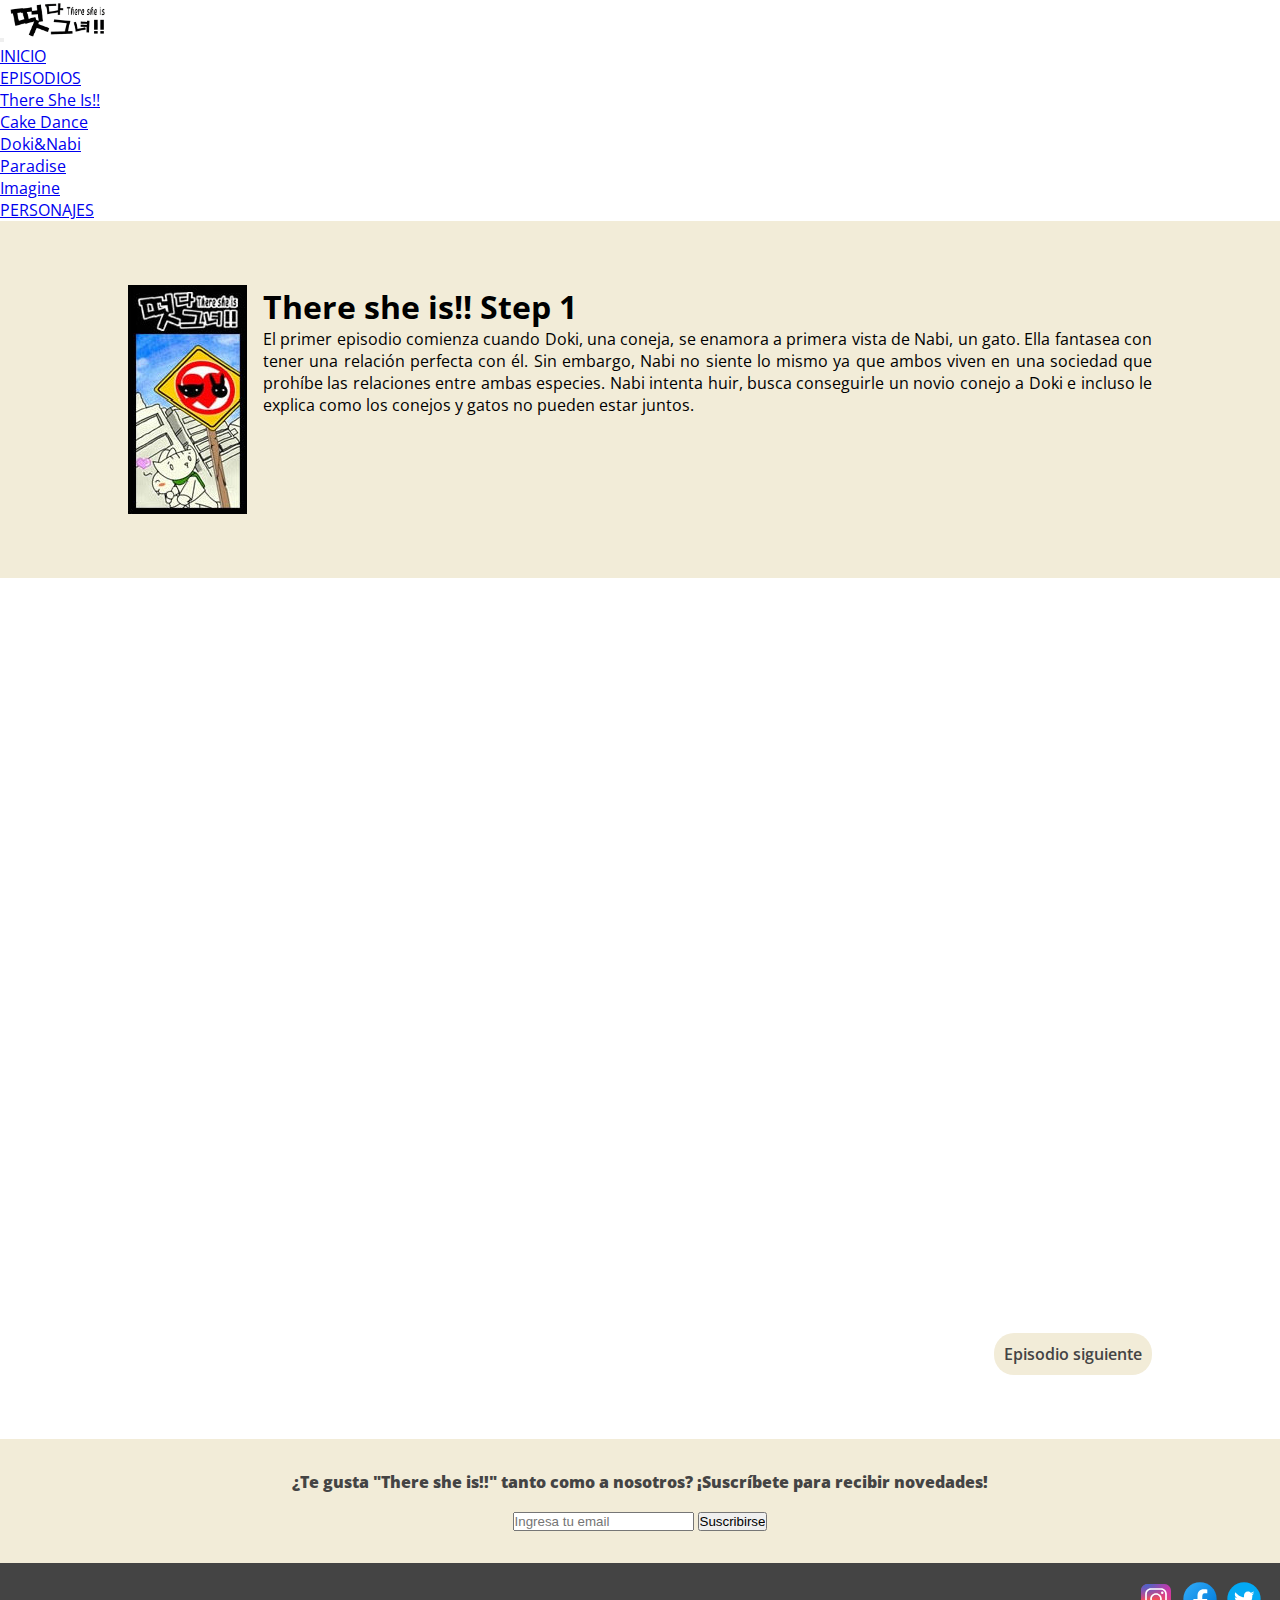
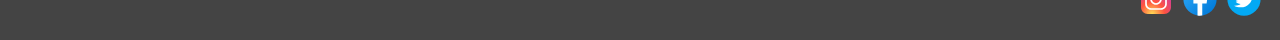
==== sections/episodio1.html @ 5feba810 "navbar con dropdown" ====
<!DOCTYPE html>
<html lang="en">
<head>
    <meta charset="UTF-8">
    <meta http-equiv="X-UA-Compatible" content="IE=edge">
    <meta name="viewport" content="width=device-width, initial-scale=1.0">
    <title>Episodio 1</title>
    <link href="https://cdn.jsdelivr.net/npm/bootstrap@5.1.3/dist/css/bootstrap.min.css" rel="stylesheet" integrity="sha384-1BmE4kWBq78iYhFldvKuhfTAU6auU8tT94WrHftjDbrCEXSU1oBoqyl2QvZ6jIW3" crossorigin="anonymous">
    <link rel="stylesheet" href="../styles/style.css">
    <link rel="shortcut icon" href="../img/favicon.png">
</head>
<body>
    <header>
        <nav class="navbar navbar-expand-lg navbar-light navbar-fondo">
            <div class="container-fluid">
                <button class="navbar-toggler" type="button" data-bs-toggle="collapse" data-bs-target="#navbarNav" aria-controls="navbarNav" aria-expanded="false" aria-label="Toggle navigation">
                <span class="navbar-toggler-icon"></span>
                </button>
                <a class="navbar-brand" href="../index.html"> <img class="logo-nav" src="../img/logo.png" height="40" width="100" alt="">
                </a>
                <div class="collapse navbar-collapse" id="navbarNav">
                    <ul class="navbar-nav">
                        <li class="nav-item">
                            <a class="nav-link active" href="../index.html">INICIO</a>
                        </li>
                        <li class="nav-item dropdown">
                            <a class="nav-link active dropdown-toggle" href="#" id="navbarDropdown" role="button" data-bs-toggle="dropdown" aria-expanded="false">
                              EPISODIOS
                            </a>
                            <ul class="dropdown-menu" aria-labelledby="navbarDropdown">
                              <li><a class="dropdown-item" href="episodio1.html">There She Is!!</a></li>
                              <li><a class="dropdown-item" href="./episodio2.html">Cake Dance</a></li>
                              <li><a class="dropdown-item" href="./episodio3.html">Doki&Nabi</a></li>
                              <li><a class="dropdown-item" href="./episodio4.html">Paradise</a></li>
                              <li><a class="dropdown-item" href="./episodio5.html">Imagine</a></li>
                            </ul>
                        </li>
                        <li class="nav-item">
                            <a class="nav-link active" href="./personajes.html">PERSONAJES</a>
                        </li>
                    </ul>
                </div>
            </div>
        </nav>
    </header>
        
        <section class="contenedor-episodio">
            <div class="margen-ep">
                <div class="portada-episodio">
                    <img class= foto-portada src="../img/portada1.jpg" alt="portada episodio uno">
                </div>
                    <div class="descripcion-ep">
                        <h1 class="titulo-ep">There she is!! Step 1</h1>
                        <p class="desc-ep">El primer episodio comienza cuando Doki, una coneja, se enamora a primera vista de Nabi, un gato. Ella fantasea con tener una relación perfecta con él. Sin embargo, Nabi no siente lo mismo ya que ambos viven en una sociedad que prohíbe las relaciones entre ambas especies. Nabi intenta huir, busca conseguirle un novio conejo a Doki e incluso le explica como los conejos y gatos no pueden estar juntos.</p>
                    </div> 
            </div>      
        </section>

        <section class="box-video">
            <div class="contenedor-video">
                <iframe src="https://www.youtube.com/embed/7JMzAGmV5p0" title="YouTube video player" frameborder="0" allow="accelerometer; autoplay; clipboard-write; encrypted-media; gyroscope; picture-in-picture" allowfullscreen></iframe>
            </div>
            <div class="botones-ep1">
                <a class="enlace-boton" href="../sections/episodio2.html"><div class="boton-der"><p>Episodio siguiente</p></div></a>
            </div>
        </section>
    </div>

    <!-- formulario de contacto -->
	<section class="contacto">
		<article>
            <p class="texto-contacto">¿Te gusta "There she is!!" tanto como a nosotros? ¡Suscríbete para recibir novedades!</p>
			<form action="#">
				<label for="email"></label>
				<input class= centrado type="email" placeholder="Ingresa tu email" name="email">
                <input type="submit" value="Suscribirse">
			</form>
		</article>
	<!-- cierre de form contacto -->
    </section>
    
    <footer>
        <div class="redes">
            <a href="https://www.instagram.com/amalloc.sambakza/" target="_blank"><img class="icon" src="../img/icon_ig.svg" alt="instagram"></a>
            <a href="https://www.facebook.com/Sambakza.net" target="_blank"><img class="icon" src="../img/icon_fb.svg" alt="facebook"></a>
            <a href="https://twitter.com/sambakza" target="_blank"><img class="icon" src="../img/icon_tw.svg" alt="twitter"></a>
        </div>
    </footer>

    <script src="https://cdn.jsdelivr.net/npm/bootstrap@5.1.3/dist/js/bootstrap.bundle.min.js" integrity="sha384-ka7Sk0Gln4gmtz2MlQnikT1wXgYsOg+OMhuP+IlRH9sENBO0LRn5q+8nbTov4+1p" crossorigin="anonymous"></script>




</body>
</html>
---- styles/style.css ----
@import url('https://fonts.googleapis.com/css2?family=Open+Sans:wght@300&display=swap');

/*mobile first*/

*{
    padding: 0;
    margin: 0;
}

body {
    min-height: 100vh;
    font-family: 'Open Sans', sans-serif;
}


.navbar-fondo {
    background-color: #ffffff;
}


.bienvenida {
    background-color: rgb(68, 68, 68);
    text-align: center;
    padding: 2em;
}

.titulo-bien {
    color: #fafafa;
    font-size: 1.3em;
    margin-bottom: 1em;
}

.parrafo-bien {
    color: #F2ECD8;
    font-size: 0.8em;
    font-weight: 600;
}

#episodios {
    display: grid;
    justify-items: center;
}

.caja-poster-episodio {
    margin: 30px 0px;
}

.poster {
    width: 300px;
    height: 450px;
    border: 2px solid black;
    transition: all 1s;
}

.poster:hover {
    transform: scale(1.1);
}


.contacto {
    background-color: #F2ECD8;
    text-align: center;
    color: rgb(68, 68, 68);;
    font-weight: 900;
    padding: 2em;
}

.texto-contacto {
    margin-bottom: 1em;
}

footer{
    background-color: rgb(68, 68, 68);
    margin-bottom: 0;
    display: flex;
    justify-content: flex-end;
    padding: 1em;
    margin-top: 0;
}


.icon {
    width: 40px;
}


.box-foto {
    display: flex;
    justify-content: center;
    padding: 1em 0;
}

.descripcion-per,
.descripcion-per2 {
    display: flex;
    flex-direction: column;
    align-items: center;
    text-align: justify;
    background-color: #F2ECD8;
    padding: 5% 10%;
}

.titulo-per {
    margin-bottom: 0.5em;
}

.contacto {
    background-color: #fafafa;
}

/*cierre de personajes*/



/*episodios*/


.margen-ep {
    display: flex;
    margin: 5% 10%;
}

.contenedor-episodio {
    display: flex;
    background-color: #F2ECD8;
}

.descripcion-ep {
    margin-left: 1em;
    font-size: 0.55em;
}

.desc-ep {
    text-align: justify;
}

.portada-episodio {
    display: flex;
}

.foto-portada {
    height: 100%;
}

.contenedor-video {
    display: flex;
    justify-content: center;
    width: 100%;
    margin-bottom: 5%;
    height: 30em;
}

.box-video {
    display: flex;
    justify-content: center;
    margin: 5% 10%;
    flex-direction: column;
}

iframe {
    width: 100%;
}

.botones {
    display: flex;
    justify-content: space-between;
}

.botones-ep1 {
    display: flex;
    justify-content: flex-end;
}

.botones-ep5 {
    display: flex;
    justify-content: flex-start;
}

.boton-izq,.boton-der {
    color: rgb(68, 68, 68);
    font-weight: 600;
    border-radius: 20px;
    padding: 10px;
    background-color: #F2ECD8;
    transition: all 0.5s;
}

.boton-der:hover {
    transform: scale(0.9);
}

.boton-izq:hover {
    transform: scale(0.9);
}

.enlace-boton {
    text-decoration: none;
}


.contacto {
    background-color: #F2ECD8;
}



@media (min-width:500px){

    .descripcion-ep {
        font-size: 0.75em;
    }

    footer {
        margin-top: 0;
    }
}

@media (min-width:768px){

    #episodios {
        display: grid;
        grid-template-columns: 1fr 1fr;
    }
    .bienvenida {
        padding-right: 5em;
        padding-left: 5em;
    }

    /*personajes*/
    
    .fondo-per, .fondo-per2 {
        display: flex;
        align-items: center;
        padding: 2em 5em;
    }

    .fondo-per {
        background-color: #F2ECD8;
    }

    .box-foto {
        padding: 0;
        border: 2px solid black;
    }

    .descripcion-per2 {
        background-color:#ffffff;
    }

    .contacto {
        background-color: #F2ECD8;
    }

    /*cierre de personajes*/
    
    .descripcion-ep {
        font-size: 1em;
    }


}

@media (min-width: 1024px){
    
    #episodios {
        display: grid;
        grid-template-columns: 1fr 1fr 1fr;
    }

    /*personajes*/

    .fondo-per, .fondo-per2 {
        padding: 2em 6em;
    }

    /*cierre de personajes*/

    .descripcion-ep {
        font-size: 1em;
    }

}

@media (min-width: 1200px){



    /*personajes*/

    .fondo-per, .fondo-per2 {
        padding: 3em 7em;
    }

    .descripcion-per, .descripcion-per2 {
        width: 100%;
    }

    /*cierre de personajes*/

    .contenedor-video {
        height: 40em;
    }

}
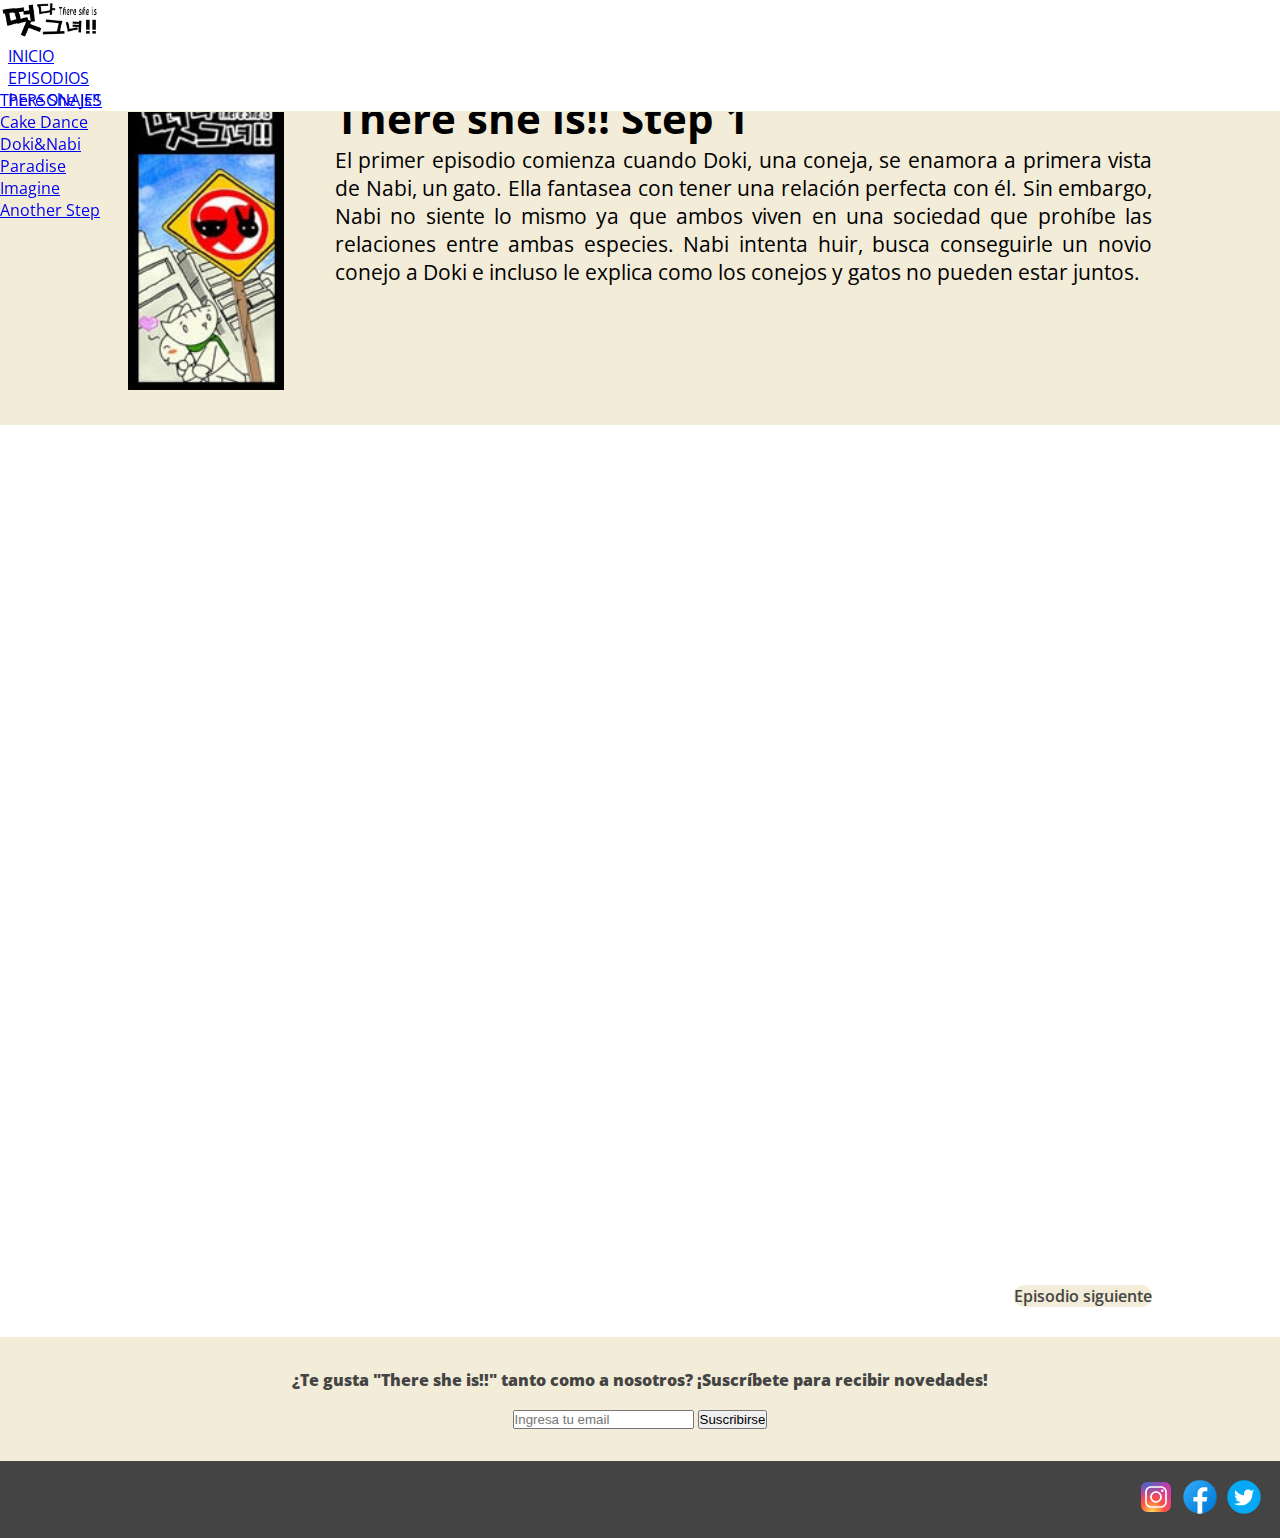
==== commit a404eb4e: "modificaciones 2da pre entrega" ====
--- a/sections/episodio1.html
+++ b/sections/episodio1.html
@@ -33,6 +33,7 @@
                               <li><a class="dropdown-item" href="./episodio3.html">Doki&Nabi</a></li>
                               <li><a class="dropdown-item" href="./episodio4.html">Paradise</a></li>
                               <li><a class="dropdown-item" href="./episodio5.html">Imagine</a></li>
+                              <li><a class="dropdown-item disabled" href="#">Another Step</a></li>
                             </ul>
                         </li>
                         <li class="nav-item">
--- a/styles/style.css
+++ b/styles/style.css
@@ -13,49 +13,63 @@
 }
 
 
+header {
+    position: fixed;
+    width: 100%;
+    top: 0;
+    z-index: 20;
+    border-bottom: 1px solid #F2ECD8;
+}
+
 .navbar-fondo {
     background-color: #ffffff;
 }
 
-
-.bienvenida {
-    background-color: rgb(68, 68, 68);
-    text-align: center;
-    padding: 2em;
-}
-
-.titulo-bien {
-    color: #fafafa;
-    font-size: 1.3em;
-    margin-bottom: 1em;
-}
-
-.parrafo-bien {
-    color: #F2ECD8;
-    font-size: 0.8em;
-    font-weight: 600;
-}
-
-#episodios {
-    display: grid;
-    justify-items: center;
-}
-
-.caja-poster-episodio {
-    margin: 30px 0px;
-}
-
-.poster {
-    width: 300px;
-    height: 450px;
-    border: 2px solid black;
-    transition: all 1s;
-}
-
-.poster:hover {
-    transform: scale(1.1);
-}
-
+/*index*/
+
+    .portada {
+        margin-top: 60px;
+    }
+
+    .bienvenida {
+        background-color: rgb(68, 68, 68);
+        text-align: center;
+        padding: 5%;
+    }
+
+    .titulo-bien {
+        color: #fafafa;
+        font-size: 1.3em;
+        margin-bottom: 1em;
+    }
+
+    .parrafo-bien {
+        color: #F2ECD8;
+        font-size: 0.8em;
+        font-weight: 600;
+    }
+
+    #episodios {
+        display: grid;
+        justify-items: center;
+    }
+
+    .caja-poster-episodio {
+        margin: 30px 0px;
+    }
+
+    .poster {
+        width: 300px;
+        height: 450px;
+        border: 2px solid black;
+        transition: all 1s;
+    }
+
+    .poster:hover {
+        transform: scale(1.1);
+    }
+
+/*cierre de index*/
 
 .contacto {
     background-color: #F2ECD8;
@@ -83,222 +97,320 @@
     width: 40px;
 }
 
-
-.box-foto {
-    display: flex;
-    justify-content: center;
-    padding: 1em 0;
-}
-
-.descripcion-per,
-.descripcion-per2 {
-    display: flex;
-    flex-direction: column;
-    align-items: center;
-    text-align: justify;
-    background-color: #F2ECD8;
-    padding: 5% 10%;
-}
-
-.titulo-per {
-    margin-bottom: 0.5em;
-}
-
-.contacto {
-    background-color: #fafafa;
-}
+/*personajes*/
+
+    .caja-personajes {
+        margin-top: 60px;
+    }
+
+    .box-foto {
+        display: flex;
+        justify-content: center;
+        padding: 1em 0;
+    }
+
+    .descripcion-per,
+    .descripcion-per2 {
+        display: flex;
+        flex-direction: column;
+        align-items: center;
+        text-align: justify;
+        background-color: #F2ECD8;
+        padding: 5% 10%;
+    }
+
+    .titulo-per {
+        margin-bottom: 0.5em;
+    }
 
 /*cierre de personajes*/
 
 
-
 /*episodios*/
 
 
-.margen-ep {
-    display: flex;
-    margin: 5% 10%;
-}
-
-.contenedor-episodio {
-    display: flex;
-    background-color: #F2ECD8;
-}
-
-.descripcion-ep {
-    margin-left: 1em;
-    font-size: 0.55em;
-}
-
-.desc-ep {
-    text-align: justify;
-}
-
-.portada-episodio {
-    display: flex;
-}
-
-.foto-portada {
-    height: 100%;
-}
-
-.contenedor-video {
-    display: flex;
-    justify-content: center;
-    width: 100%;
-    margin-bottom: 5%;
-    height: 30em;
-}
-
-.box-video {
-    display: flex;
-    justify-content: center;
-    margin: 5% 10%;
-    flex-direction: column;
-}
-
-iframe {
-    width: 100%;
-}
-
-.botones {
-    display: flex;
-    justify-content: space-between;
-}
-
-.botones-ep1 {
-    display: flex;
-    justify-content: flex-end;
-}
-
-.botones-ep5 {
-    display: flex;
-    justify-content: flex-start;
-}
-
-.boton-izq,.boton-der {
-    color: rgb(68, 68, 68);
-    font-weight: 600;
-    border-radius: 20px;
-    padding: 10px;
-    background-color: #F2ECD8;
-    transition: all 0.5s;
-}
-
-.boton-der:hover {
-    transform: scale(0.9);
-}
-
-.boton-izq:hover {
-    transform: scale(0.9);
-}
-
-.enlace-boton {
-    text-decoration: none;
-}
-
-
-.contacto {
-    background-color: #F2ECD8;
-}
-
+    .margen-ep {
+    display: grid;
+    margin: 30px 10%;
+    justify-items: center;
+    }
+
+    .contenedor-episodio {
+        display: flex;
+        background-color: #F2ECD8;
+        margin-top: 60px;
+    }
+
+    .descripcion-ep {
+        display: flex;
+        margin-top: 5%;
+        font-size: 15px;
+        flex-direction: column;
+        align-items: center;
+    }
+
+    .desc-ep {
+        text-align: justify;
+    }
+
+
+    .foto-portada {
+        height: 300px;
+    }
+
+    .contenedor-video {
+        display: flex;
+        justify-content: center;
+        width: 100%;
+        margin-bottom: 30px;
+        height: 280px;
+    }
+
+    .box-video {
+        display: flex;
+        justify-content: center;
+        margin: 30px 10%;
+        flex-direction: column;
+    }
+
+    iframe {
+        width: 100%;
+    }
+
+
+    .boton-izq,.boton-der {
+        color: rgb(68, 68, 68);
+        font-weight: 600;
+        border-radius: 20px;
+        background-color: #F2ECD8;
+        transition: all 0.5s;
+    }
+
+    .boton-der:hover {
+        transform: scale(0.9);
+    }
+
+    .boton-izq:hover {
+        transform: scale(0.9);
+    }
+
+    .enlace-boton {
+        text-decoration: none;
+        text-align: center;
+    }
+
+    .contacto-personajes {
+        background-color: #fafafa;
+    }
+
+/*cierre personajes*/
 
 
 @media (min-width:500px){
 
+    /*episodios*/
+
+    .margen-ep {
+        display: flex;
+        }
+    
+        .contenedor-episodio {
+            display: flex;
+            background-color: #F2ECD8;
+            margin-top: 60px;
+        }
+    
+        .descripcion-ep {
+            display: flex;
+            margin-top: 0;
+            margin-left: 5%;
+            font-size: 13px;
+            align-items: flex-start;
+        }
+
+        .contenedor-video {
+            height: 300px;
+        }
+
+        .botones {
+            display: flex;
+            justify-content: space-between;
+        }
+
+        .botones-ep1 {
+            display: flex;
+            justify-content: flex-end;
+        }
+
+        .botones-ep5 {
+            display: flex;
+            justify-content: flex-start;
+        }
+
+    
+    /*cierre episodios*/
+    }
+
+@media (min-width: 720px) {
+
+    /*cambio de tamaño de la navbar*/
+
+        .navbar-expand-lg .navbar-collapse {
+            display: flex!important;
+            flex-basis: auto;
+        }
+
+        .navbar-expand-lg .navbar-toggler {
+            display: none;
+        }
+
+        .navbar-expand-lg .navbar-nav {
+            flex-direction: row;
+        }
+
+        .navbar-expand-lg .navbar-nav .nav-link {
+            padding-right: 0.5rem;
+            padding-left: 0.5rem;
+
+        }
+
+        .navbar-expand-lg .navbar-nav .dropdown-menu {
+            position: absolute;
+        }
+
+    /*cierre cambio de tamaño de la navbar*/
+
+    /*episodios*/
+
     .descripcion-ep {
-        font-size: 0.75em;
-    }
-
-    footer {
-        margin-top: 0;
-    }
-}
+        font-size: 90%;
+    }
+
+    .contenedor-video {
+        height: 450px;
+    }
+
+    /*cierre episodios*/
+}
+
+
 
 @media (min-width:768px){
 
+    /*index*/
+
+        .bienvenida {
+            padding: 5% 15%;
+        }
+
+        #episodios {
+            display: grid;
+            grid-template-columns: 1fr 1fr;
+        }
+    
+
+    /*cierre index*/
+
+    /*personajes*/
+    
+        .fondo-per, .fondo-per2 {
+            display: flex;
+            align-items: center;
+            padding: 2em 5em;
+        }
+
+        .fondo-per {
+            background-color: #F2ECD8;
+        }
+
+        .box-foto {
+            padding: 0;
+            border: 2px solid black;
+        }
+
+        .descripcion-per2 {
+            background-color:#ffffff;
+        }
+
+        .contacto {
+            background-color: #F2ECD8;
+        }
+
+
+    /*cierre personajes*/
+
+    /*episodios*/
+    
+        .descripcion-ep {
+            font-size: 100%;
+        }
+
+    /*cierre episodios*/
+}
+
+@media (min-width: 1024px){
+
+    /*index*/
+
+        .bienvenida {
+            padding: 5% 25%;
+        }
+
+        #episodios {
+            display: grid;
+            grid-template-columns: 1fr 1fr 1fr;
+        }
+
+    /*cierre index*/
+
+    /*personajes*/
+
+        .fondo-per, .fondo-per2 {
+            padding: 2em 6em;
+        }
+
+    /*cierre de personajes*/
+    
+    /*episodios*/
+
+        .descripcion-ep {
+            font-size: 130%;
+        }
+
+    /*cierre episodios*/
+}
+
+@media (min-width: 1200px){
+
+    /*index*/
     #episodios {
-        display: grid;
-        grid-template-columns: 1fr 1fr;
-    }
-    .bienvenida {
-        padding-right: 5em;
-        padding-left: 5em;
-    }
+        padding: 0 5%;
+    }
+
+    .poster {
+        width: 350px;
+        height: 500px;
+    }
+    /*cierre index*/
 
     /*personajes*/
-    
-    .fondo-per, .fondo-per2 {
-        display: flex;
-        align-items: center;
-        padding: 2em 5em;
-    }
-
-    .fondo-per {
-        background-color: #F2ECD8;
-    }
-
-    .box-foto {
-        padding: 0;
-        border: 2px solid black;
-    }
-
-    .descripcion-per2 {
-        background-color:#ffffff;
-    }
-
-    .contacto {
-        background-color: #F2ECD8;
-    }
-
-    /*cierre de personajes*/
-    
-    .descripcion-ep {
-        font-size: 1em;
-    }
-
-
-}
-
-@media (min-width: 1024px){
-    
-    #episodios {
-        display: grid;
-        grid-template-columns: 1fr 1fr 1fr;
-    }
-
-    /*personajes*/
-
-    .fondo-per, .fondo-per2 {
-        padding: 2em 6em;
-    }
-
-    /*cierre de personajes*/
-
-    .descripcion-ep {
-        font-size: 1em;
-    }
-
-}
-
-@media (min-width: 1200px){
-
-
-
-    /*personajes*/
-
-    .fondo-per, .fondo-per2 {
-        padding: 3em 7em;
-    }
-
-    .descripcion-per, .descripcion-per2 {
-        width: 100%;
-    }
-
-    /*cierre de personajes*/
-
-    .contenedor-video {
-        height: 40em;
-    }
-
-}
+
+        .fondo-per, .fondo-per2 {
+            padding: 3em 7em;
+        }
+
+        .descripcion-per, .descripcion-per2 {
+            width: 100%;
+        }
+
+    /*cierre personajes*/
+
+    /*episodios*/
+
+        .contenedor-video {
+            height: 800px;
+        }
+
+    /*cierre episodios*/
+
+}
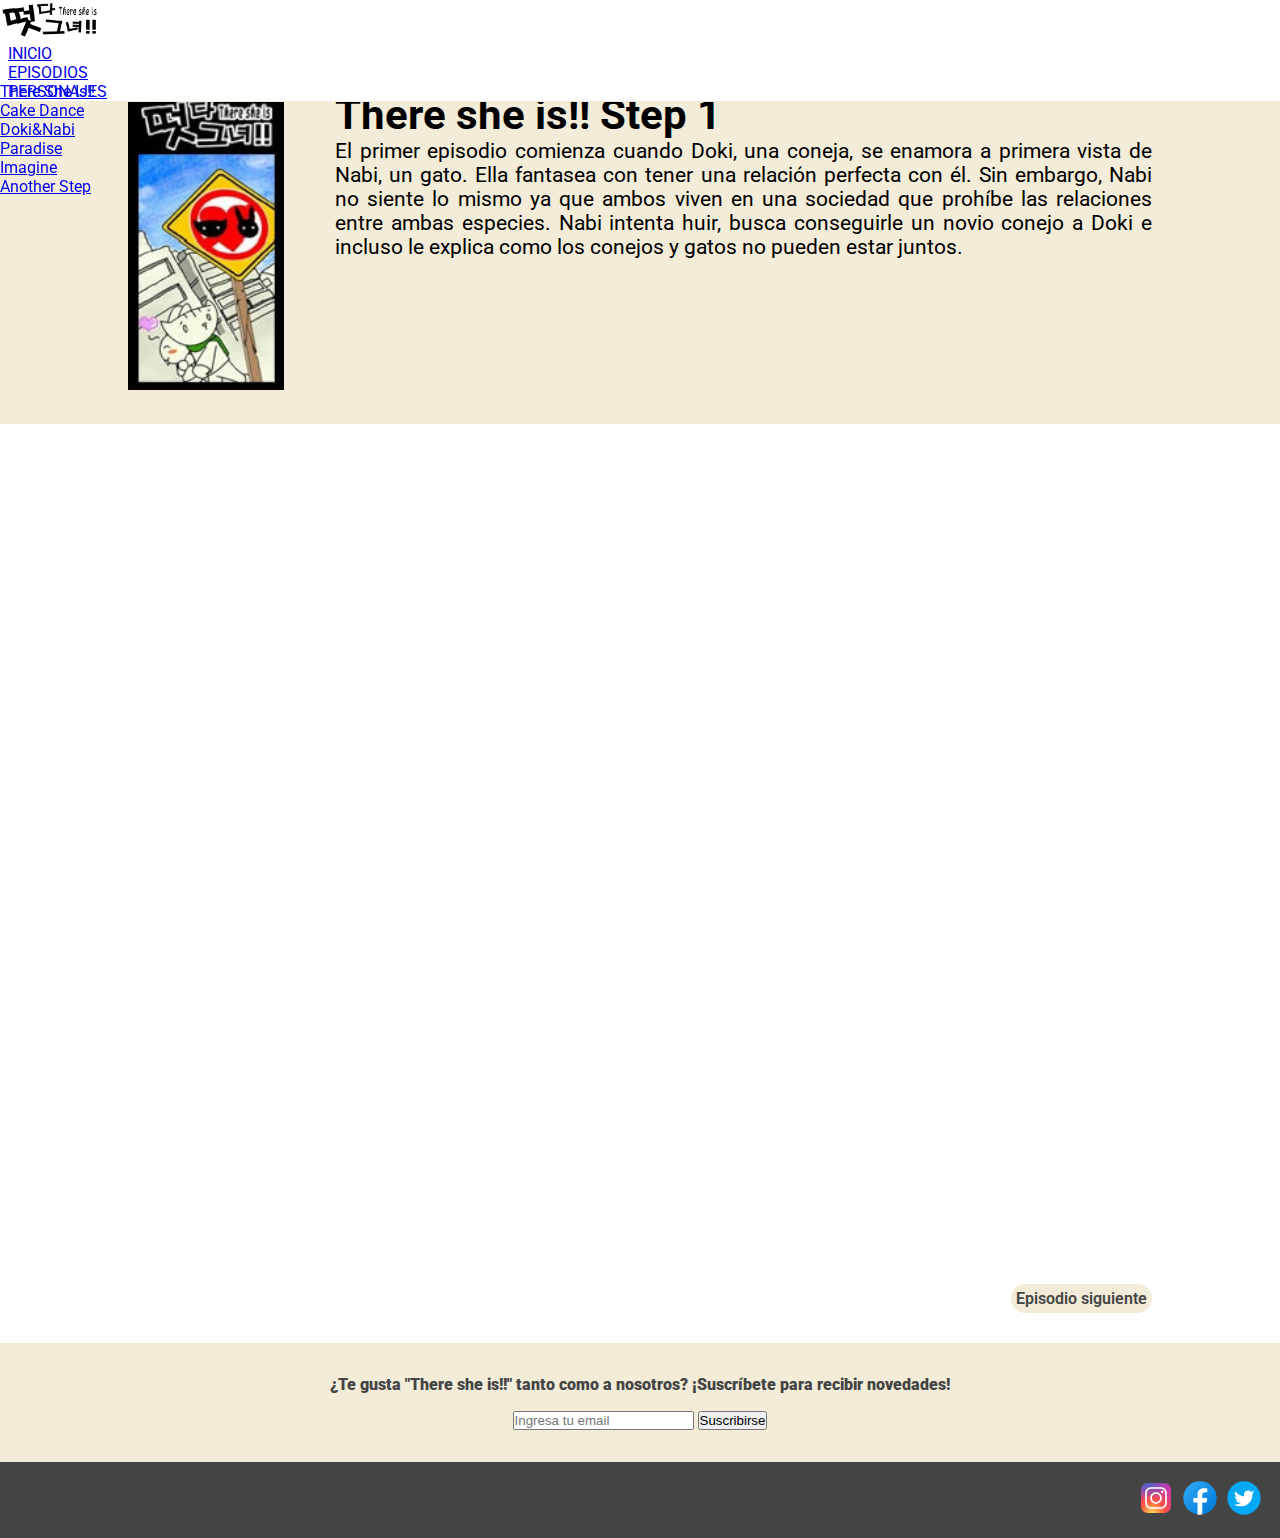
==== commit d16acf0b: "tercera pre entrega fix" ====
--- a/sections/episodio1.html
+++ b/sections/episodio1.html
@@ -4,10 +4,19 @@
     <meta charset="UTF-8">
     <meta http-equiv="X-UA-Compatible" content="IE=edge">
     <meta name="viewport" content="width=device-width, initial-scale=1.0">
-    <title>Episodio 1</title>
+    <title>Episodio 1 - There She Is!!</title>
+    <meta name="description" content="Ver el episodio 1 de There She Is!!">
+    <meta name="author" content="Axel Reartes">
+    <meta name="copyright" content="Axel Reartes">
     <link href="https://cdn.jsdelivr.net/npm/bootstrap@5.1.3/dist/css/bootstrap.min.css" rel="stylesheet" integrity="sha384-1BmE4kWBq78iYhFldvKuhfTAU6auU8tT94WrHftjDbrCEXSU1oBoqyl2QvZ6jIW3" crossorigin="anonymous">
-    <link rel="stylesheet" href="../styles/style.css">
+    <link rel="stylesheet" href="../styles/estilos.css">
     <link rel="shortcut icon" href="../img/favicon.png">
+    <!-- open graph-->
+    <meta property="0g:title" content="There She Is!!">
+    <meta property="0g:description" content="Ver el episodio 1 de There She Is!!">
+    <meta property="0g:img" content="https://theresheis.netlify.app/img/portada1.jpg">
+    <meta property="0g:url" content="https://theresheis.netlify.app/sections/episodio1.html">
+    <meta property="0g:locale" content="es_Es">
 </head>
 <body>
     <header>
@@ -16,7 +25,7 @@
                 <button class="navbar-toggler" type="button" data-bs-toggle="collapse" data-bs-target="#navbarNav" aria-controls="navbarNav" aria-expanded="false" aria-label="Toggle navigation">
                 <span class="navbar-toggler-icon"></span>
                 </button>
-                <a class="navbar-brand" href="../index.html"> <img class="logo-nav" src="../img/logo.png" height="40" width="100" alt="">
+                <a class="navbar-brand" href="../index.html"> <img class="logo-nav" src="../img/logo.png" alt="Logo de There She Is!!">
                 </a>
                 <div class="collapse navbar-collapse" id="navbarNav">
                     <ul class="navbar-nav">
--- a/styles/estilos.css
+++ b/styles/estilos.css
@@ -0,0 +1,346 @@
+@import url("https://fonts.googleapis.com/css2?family=Open+Sans:wght@300&family=Roboto:wght@100;300;700;900&display=swap");
+.footer-ext, body footer {
+  background-color: rgb(68, 68, 68);
+  margin-bottom: 0;
+  display: flex;
+  justify-content: flex-end;
+  padding: 1em;
+  margin-top: 0;
+}
+
+* {
+  padding: 0;
+  margin: 0;
+}
+
+p {
+  margin: 0;
+}
+
+h1, h2, h3 {
+  margin: 0;
+}
+
+body {
+  min-height: 100vh;
+  font-family: "Roboto", sans-serif;
+}
+body header {
+  position: fixed;
+  width: 100%;
+  top: 0;
+  z-index: 20;
+  border-bottom: 1px solid #F2ECD8;
+}
+body header .navbar-fondo {
+  background-color: #ffffff;
+}
+body header .navbar-fondo .logo-nav {
+  width: 100px;
+  height: 40px;
+}
+@media (min-width: 720px) {
+  body header .navbar-expand-lg .navbar-collapse {
+    display: flex !important;
+    flex-basis: auto;
+  }
+  body header .navbar-expand-lg .navbar-toggler {
+    display: none;
+  }
+  body header .navbar-expand-lg .navbar-nav {
+    flex-direction: row;
+  }
+  body header .navbar-expand-lg .navbar-nav .nav-link {
+    padding-right: 0.5rem;
+    padding-left: 0.5rem;
+  }
+  body header .navbar-expand-lg .navbar-nav .dropdown-menu {
+    position: absolute;
+  }
+}
+body .contacto {
+  background-color: #F2ECD8;
+  text-align: center;
+  color: rgb(68, 68, 68);
+  font-weight: 900;
+  padding: 2em;
+}
+body .contacto .texto-contacto {
+  margin-bottom: 1em;
+}
+body footer .icon {
+  width: 40px;
+}
+
+.portada {
+  margin-top: 60px;
+}
+
+.bienvenida {
+  background-color: rgb(68, 68, 68);
+  text-align: center;
+  padding: 5%;
+}
+@media (min-width: 768px) {
+  .bienvenida {
+    padding: 5% 15%;
+  }
+}
+@media (min-width: 1024px) {
+  .bienvenida {
+    padding: 5% 25%;
+  }
+}
+.bienvenida .titulo-bien {
+  color: #fafafa;
+  font-size: 1.3em;
+  margin-bottom: 1em;
+}
+.bienvenida .parrafo-bien {
+  color: #F2ECD8;
+  font-size: 0.8em;
+  font-weight: 600;
+}
+
+#episodios {
+  display: grid;
+  justify-items: center;
+}
+@media (min-width: 768px) {
+  #episodios {
+    display: grid;
+    grid-template-columns: 1fr 1fr;
+  }
+}
+@media (min-width: 1024px) {
+  #episodios {
+    display: grid;
+    grid-template-columns: 1fr 1fr 1fr;
+  }
+}
+@media (min-width: 1200px) {
+  #episodios {
+    padding: 0 5%;
+  }
+}
+#episodios .caja-poster-episodio {
+  margin: 30px 0px;
+}
+#episodios .caja-poster-episodio .poster {
+  width: 300px;
+  height: 450px;
+  border: 2px solid black;
+  transition: all 1s;
+}
+#episodios .caja-poster-episodio .poster:hover {
+  transform: scale(1.1);
+}
+@media (min-width: 1200px) {
+  #episodios .caja-poster-episodio .poster {
+    width: 350px;
+    height: 500px;
+  }
+}
+
+.caja-personajes {
+  margin-top: 60px;
+}
+.caja-personajes .box-foto {
+  display: flex;
+  justify-content: center;
+  padding: 1em 0;
+}
+@media (min-width: 768px) {
+  .caja-personajes .box-foto {
+    padding: 0;
+    border: 2px solid black;
+  }
+}
+.caja-personajes .descripcion-per,
+.caja-personajes .descripcion-per2 {
+  display: flex;
+  flex-direction: column;
+  align-items: center;
+  text-align: justify;
+  background-color: #F2ECD8;
+  padding: 5% 10%;
+}
+@media (min-width: 1200px) {
+  .caja-personajes .descripcion-per,
+.caja-personajes .descripcion-per2 {
+    width: 100%;
+  }
+}
+.caja-personajes .descripcion-per .titulo-per,
+.caja-personajes .descripcion-per2 .titulo-per {
+  font-size: 40px;
+}
+@media (min-width: 768px) {
+  .caja-personajes .fondo-per, .caja-personajes .fondo-per2 {
+    display: flex;
+    align-items: center;
+    padding: 2em 5em;
+  }
+}
+@media (min-width: 1024px) {
+  .caja-personajes .fondo-per, .caja-personajes .fondo-per2 {
+    padding: 2em 6em;
+  }
+}
+@media (min-width: 1200px) {
+  .caja-personajes .fondo-per, .caja-personajes .fondo-per2 {
+    padding: 3em 7em;
+  }
+}
+@media (min-width: 768px) {
+  .caja-personajes .fondo-per {
+    background-color: #F2ECD8;
+  }
+}
+@media (min-width: 768px) {
+  .caja-personajes .descripcion-per2 {
+    background-color: #ffffff;
+  }
+}
+
+@media (max-width: 768px) {
+  .contacto-personajes {
+    background-color: #fafafa !important;
+  }
+}
+
+.contenedor-episodio {
+  display: flex;
+  background-color: #F2ECD8;
+  margin-top: 60px;
+}
+@media (min-width: 500px) {
+  .contenedor-episodio {
+    display: flex;
+    background-color: #F2ECD8;
+    margin-top: 60px;
+  }
+}
+.contenedor-episodio .margen-ep {
+  display: grid;
+  margin: 30px 10%;
+  justify-items: center;
+}
+@media (min-width: 500px) {
+  .contenedor-episodio .margen-ep {
+    display: flex;
+  }
+}
+.contenedor-episodio .margen-ep .foto-portada {
+  height: 300px;
+}
+.contenedor-episodio .margen-ep .descripcion-ep {
+  display: flex;
+  margin-top: 5%;
+  font-size: 15px;
+  flex-direction: column;
+  align-items: center;
+}
+@media (min-width: 500px) {
+  .contenedor-episodio .margen-ep .descripcion-ep {
+    display: flex;
+    margin-top: 0;
+    margin-left: 5%;
+    font-size: 13px;
+    align-items: flex-start;
+  }
+}
+@media (min-width: 720px) {
+  .contenedor-episodio .margen-ep .descripcion-ep {
+    font-size: 90%;
+  }
+}
+@media (min-width: 768px) {
+  .contenedor-episodio .margen-ep .descripcion-ep {
+    font-size: 100%;
+  }
+}
+@media (min-width: 1024px) {
+  .contenedor-episodio .margen-ep .descripcion-ep {
+    font-size: 130%;
+  }
+}
+.contenedor-episodio .margen-ep .descripcion-ep .desc-ep {
+  text-align: justify;
+}
+
+.box-video {
+  display: flex;
+  justify-content: center;
+  margin: 30px 10%;
+  flex-direction: column;
+}
+.box-video .contenedor-video {
+  display: flex;
+  justify-content: center;
+  width: 100%;
+  margin-bottom: 30px;
+  height: 280px;
+}
+@media (min-width: 500px) {
+  .box-video .contenedor-video {
+    height: 300px;
+  }
+}
+@media (min-width: 720px) {
+  .box-video .contenedor-video {
+    height: 450px;
+  }
+}
+@media (min-width: 1200px) {
+  .box-video .contenedor-video {
+    height: 800px;
+  }
+}
+.box-video .contenedor-video iframe {
+  width: 100%;
+}
+.box-video .botones .enlace-boton .boton-izq {
+  margin-bottom: 10px;
+}
+.box-video .botones .boton-izq, .box-video .botones .boton-der {
+  padding: 5px;
+}
+@media (min-width: 500px) {
+  .box-video .botones {
+    display: flex;
+    justify-content: space-between;
+  }
+}
+@media (min-width: 500px) {
+  .box-video .botones-ep1 {
+    display: flex;
+    justify-content: flex-end;
+  }
+}
+.box-video .botones-ep1 .enlace-boton .boton-der {
+  padding: 5px;
+}
+@media (min-width: 500px) {
+  .box-video .botones-ep5 {
+    display: flex;
+    justify-content: flex-start;
+  }
+}
+.box-video .botones-ep5 .enlace-boton .boton-izq {
+  padding: 5px;
+}
+.box-video .enlace-boton {
+  text-decoration: none;
+  text-align: center;
+}
+.box-video .enlace-boton .boton-izq, .box-video .enlace-boton .boton-der {
+  color: rgb(68, 68, 68);
+  font-weight: 600;
+  border-radius: 20px;
+  background-color: #F2ECD8;
+  transition: all 0.5s;
+}
+.box-video .enlace-boton .boton-izq:hover, .box-video .enlace-boton .boton-der:hover {
+  transform: scale(0.9);
+}/*# sourceMappingURL=estilos.css.map */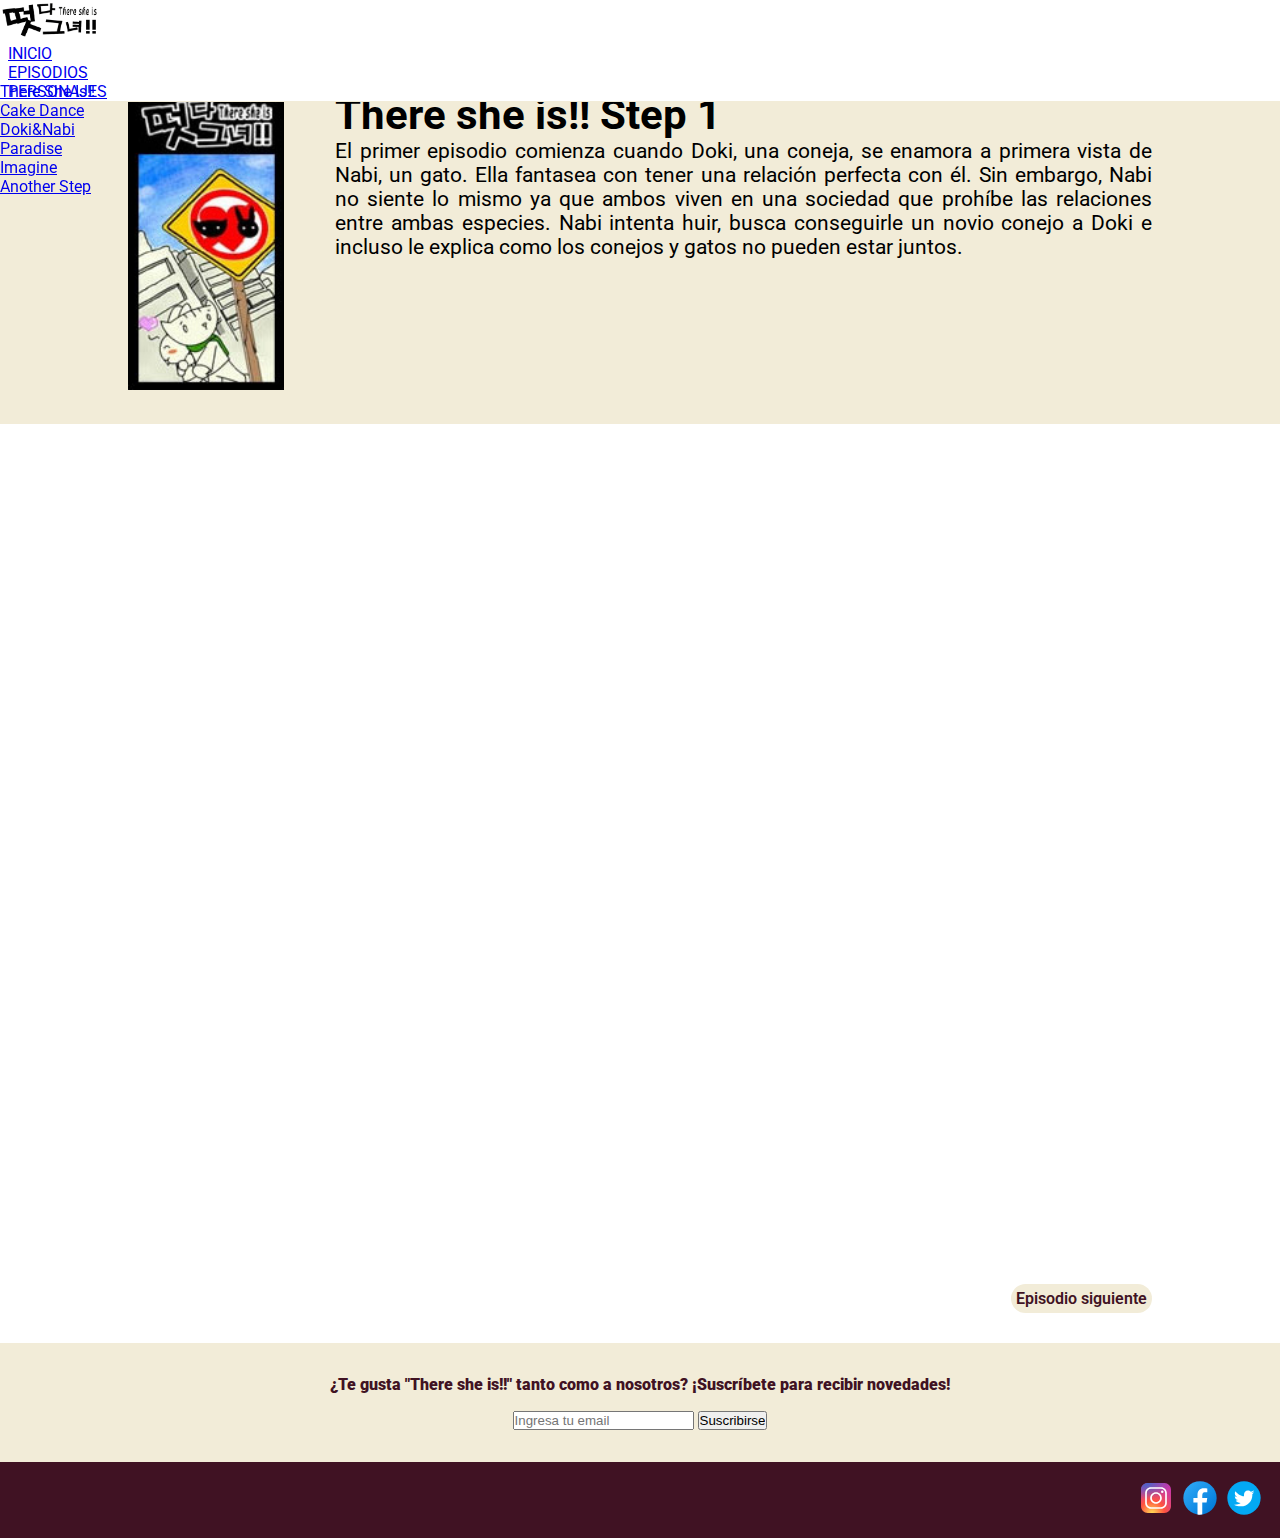
==== commit f5d71006: "cambio de posters y hover en el index" ====
--- a/sections/episodio1.html
+++ b/sections/episodio1.html
@@ -68,7 +68,7 @@
 
         <section class="box-video">
             <div class="contenedor-video">
-                <iframe src="https://www.youtube.com/embed/7JMzAGmV5p0" title="YouTube video player" frameborder="0" allow="accelerometer; autoplay; clipboard-write; encrypted-media; gyroscope; picture-in-picture" allowfullscreen></iframe>
+                <iframe src="https://www.youtube.com/embed/J7SbkSFaD44" title="YouTube video player" frameborder="0" allow="accelerometer; autoplay; clipboard-write; encrypted-media; gyroscope; picture-in-picture" allowfullscreen></iframe>
             </div>
             <div class="botones-ep1">
                 <a class="enlace-boton" href="../sections/episodio2.html"><div class="boton-der"><p>Episodio siguiente</p></div></a>
--- a/styles/estilos.css
+++ b/styles/estilos.css
@@ -1,6 +1,6 @@
 @import url("https://fonts.googleapis.com/css2?family=Open+Sans:wght@300&family=Roboto:wght@100;300;700;900&display=swap");
 .footer-ext, body footer {
-  background-color: rgb(68, 68, 68);
+  background-color: #401223;
   margin-bottom: 0;
   display: flex;
   justify-content: flex-end;
@@ -61,7 +61,7 @@
 body .contacto {
   background-color: #F2ECD8;
   text-align: center;
-  color: rgb(68, 68, 68);
+  color: #401223;
   font-weight: 900;
   padding: 2em;
 }
@@ -77,7 +77,7 @@
 }
 
 .bienvenida {
-  background-color: rgb(68, 68, 68);
+  background-color: #401223;
   text-align: center;
   padding: 5%;
 }
@@ -105,6 +105,7 @@
 #episodios {
   display: grid;
   justify-items: center;
+  background-color: #fafafa;
 }
 @media (min-width: 768px) {
   #episodios {
@@ -123,20 +124,122 @@
     padding: 0 5%;
   }
 }
-#episodios .caja-poster-episodio {
-  margin: 30px 0px;
-}
-#episodios .caja-poster-episodio .poster {
-  width: 300px;
-  height: 450px;
-  border: 2px solid black;
-  transition: all 1s;
-}
-#episodios .caja-poster-episodio .poster:hover {
-  transform: scale(1.1);
-}
-@media (min-width: 1200px) {
-  #episodios .caja-poster-episodio .poster {
+#episodios .poster1 {
+  background-image: url(../img/a1.png);
+  background-position: center;
+  background-size: cover;
+  margin: 30px 0px;
+  width: 300px;
+  height: 450px;
+  border: 2px solid #401223;
+  transition: all 0.4s ease;
+}
+#episodios .poster1:hover {
+  background-image: url(../img/a2.png);
+  transform: scale(1.1);
+}
+@media (min-width: 1200px) {
+  #episodios .poster1 {
+    width: 350px;
+    height: 500px;
+  }
+}
+#episodios .poster2 {
+  background-image: url(../img/b1.png);
+  background-position: center;
+  background-size: cover;
+  margin: 30px 0px;
+  width: 300px;
+  height: 450px;
+  border: 2px solid #401223;
+  transition: all 0.4s ease;
+}
+#episodios .poster2:hover {
+  background-image: url(../img/b2.png);
+  transform: scale(1.1);
+}
+@media (min-width: 1200px) {
+  #episodios .poster2 {
+    width: 350px;
+    height: 500px;
+  }
+}
+#episodios .poster3 {
+  background-image: url(../img/c1.png);
+  background-position: center;
+  background-size: cover;
+  margin: 30px 0px;
+  width: 300px;
+  height: 450px;
+  border: 2px solid #401223;
+  transition: all 0.4s ease;
+}
+#episodios .poster3:hover {
+  background-image: url(../img/c2.png);
+  transform: scale(1.1);
+}
+@media (min-width: 1200px) {
+  #episodios .poster3 {
+    width: 350px;
+    height: 500px;
+  }
+}
+#episodios .poster4 {
+  background-image: url(../img/d1.png);
+  background-position: center;
+  background-size: cover;
+  margin: 30px 0px;
+  width: 300px;
+  height: 450px;
+  border: 2px solid #401223;
+  transition: all 0.4s ease;
+}
+#episodios .poster4:hover {
+  background-image: url(../img/d2.png);
+  transform: scale(1.1);
+}
+@media (min-width: 1200px) {
+  #episodios .poster4 {
+    width: 350px;
+    height: 500px;
+  }
+}
+#episodios .poster5 {
+  background-image: url(../img/e1.png);
+  background-position: center;
+  background-size: cover;
+  margin: 30px 0px;
+  width: 300px;
+  height: 450px;
+  border: 2px solid #401223;
+  transition: all 0.4s ease;
+}
+#episodios .poster5:hover {
+  background-image: url(../img/e2.png);
+  transform: scale(1.1);
+}
+@media (min-width: 1200px) {
+  #episodios .poster5 {
+    width: 350px;
+    height: 500px;
+  }
+}
+#episodios .poster6 {
+  background-image: url(../img/step6.png);
+  background-position: center;
+  background-size: cover;
+  margin: 30px 0px;
+  width: 300px;
+  height: 450px;
+  border: 2px solid #401223;
+  transition: all 0.4s ease;
+}
+#episodios .poster6:hover {
+  transform: scale(1.1);
+  background-image: url(../img/stepp6.png);
+}
+@media (min-width: 1200px) {
+  #episodios .poster6 {
     width: 350px;
     height: 500px;
   }
@@ -335,7 +438,7 @@
   text-align: center;
 }
 .box-video .enlace-boton .boton-izq, .box-video .enlace-boton .boton-der {
-  color: rgb(68, 68, 68);
+  color: #401223;
   font-weight: 600;
   border-radius: 20px;
   background-color: #F2ECD8;
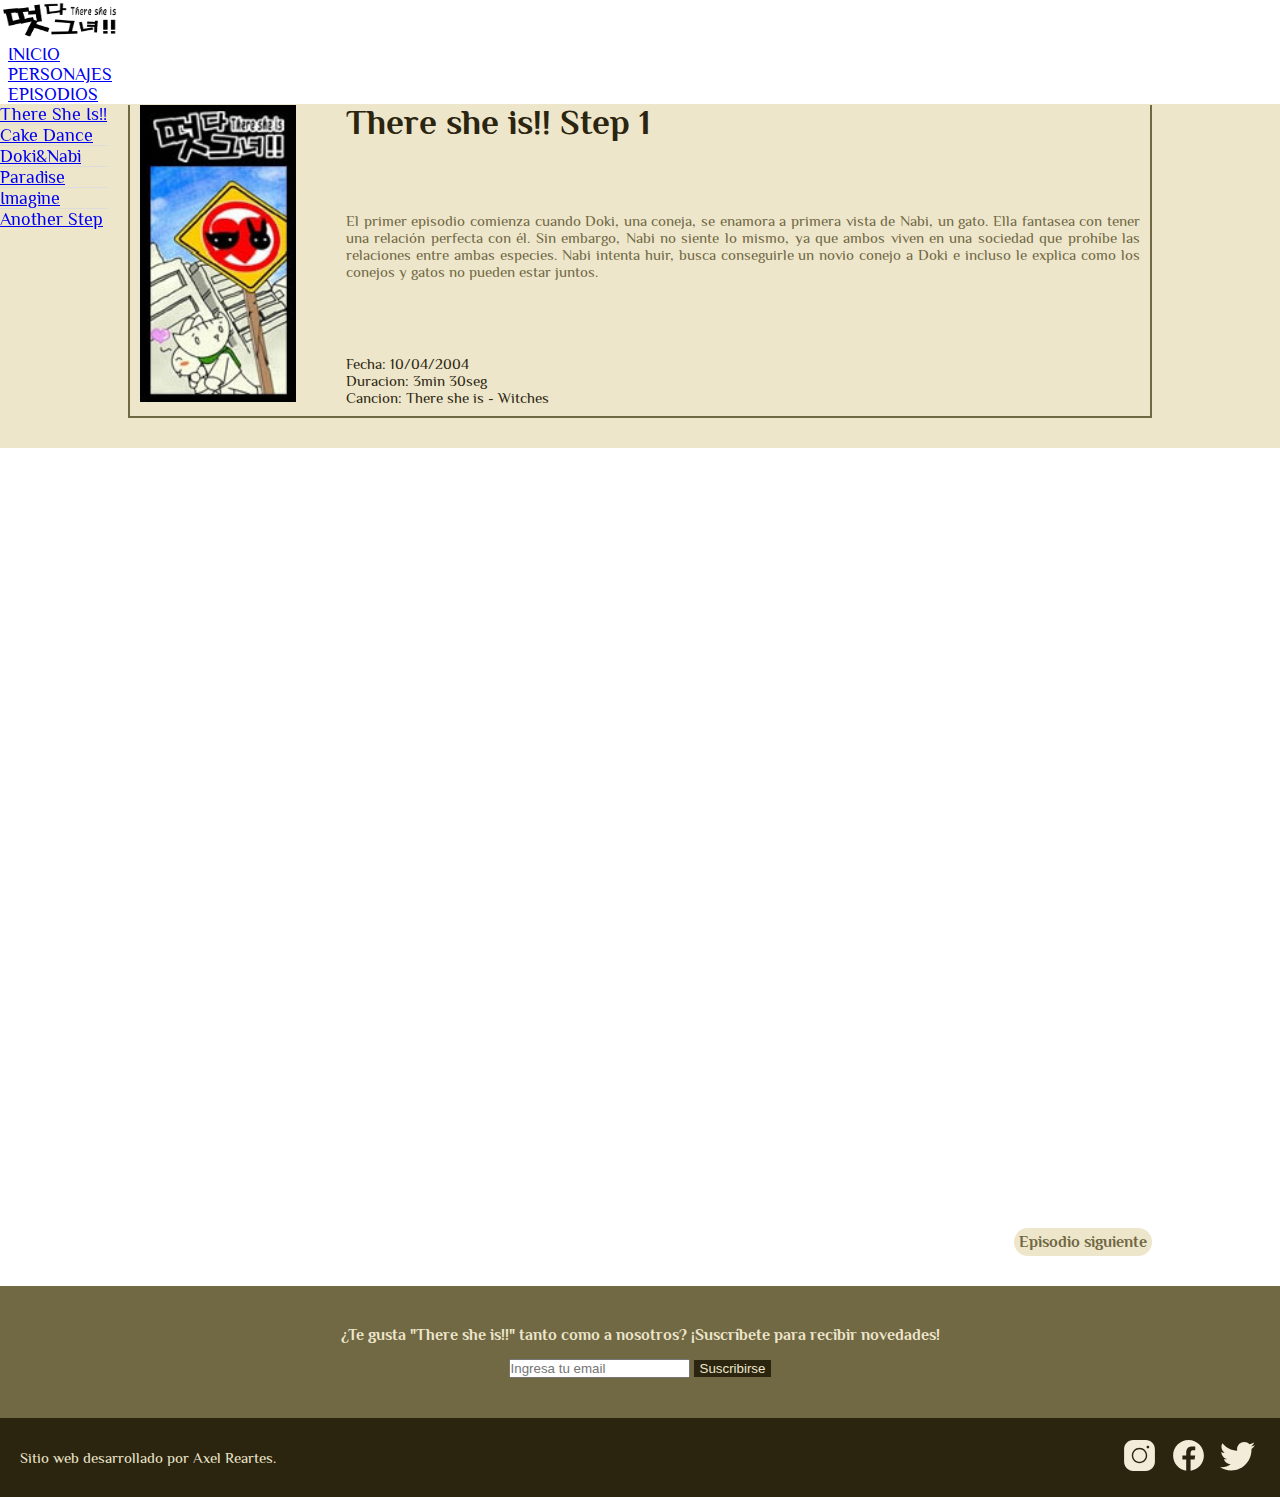
==== commit 43e4af5a: "cambios variados solo falta agregar js al contacto" ====
--- a/sections/episodio1.html
+++ b/sections/episodio1.html
@@ -32,21 +32,21 @@
                         <li class="nav-item">
                             <a class="nav-link active" href="../index.html">INICIO</a>
                         </li>
+                        <li class="nav-item">
+                            <a class="nav-link active" href="./personajes.html">PERSONAJES</a>
+                        </li>
                         <li class="nav-item dropdown">
                             <a class="nav-link active dropdown-toggle" href="#" id="navbarDropdown" role="button" data-bs-toggle="dropdown" aria-expanded="false">
                               EPISODIOS
                             </a>
                             <ul class="dropdown-menu" aria-labelledby="navbarDropdown">
-                              <li><a class="dropdown-item" href="episodio1.html">There She Is!!</a></li>
-                              <li><a class="dropdown-item" href="./episodio2.html">Cake Dance</a></li>
-                              <li><a class="dropdown-item" href="./episodio3.html">Doki&Nabi</a></li>
-                              <li><a class="dropdown-item" href="./episodio4.html">Paradise</a></li>
-                              <li><a class="dropdown-item" href="./episodio5.html">Imagine</a></li>
+                              <li class="reglon-nav"><a class="dropdown-item" href="episodio1.html">There She Is!!</a></li>
+                              <li class="reglon-nav"><a class="dropdown-item" href="./episodio2.html">Cake Dance</a></li>
+                              <li class="reglon-nav"><a class="dropdown-item" href="./episodio3.html">Doki&Nabi</a></li>
+                              <li class="reglon-nav"><a class="dropdown-item" href="./episodio4.html">Paradise</a></li>
+                              <li class="reglon-nav"><a class="dropdown-item" href="./episodio5.html">Imagine</a></li>
                               <li><a class="dropdown-item disabled" href="#">Another Step</a></li>
                             </ul>
-                        </li>
-                        <li class="nav-item">
-                            <a class="nav-link active" href="./personajes.html">PERSONAJES</a>
                         </li>
                     </ul>
                 </div>
@@ -61,8 +61,13 @@
                 </div>
                     <div class="descripcion-ep">
                         <h1 class="titulo-ep">There she is!! Step 1</h1>
-                        <p class="desc-ep">El primer episodio comienza cuando Doki, una coneja, se enamora a primera vista de Nabi, un gato. Ella fantasea con tener una relación perfecta con él. Sin embargo, Nabi no siente lo mismo ya que ambos viven en una sociedad que prohíbe las relaciones entre ambas especies. Nabi intenta huir, busca conseguirle un novio conejo a Doki e incluso le explica como los conejos y gatos no pueden estar juntos.</p>
-                    </div> 
+                        <p class="desc-ep">El primer episodio comienza cuando Doki, una coneja, se enamora a primera vista de Nabi, un gato. Ella fantasea con tener una relación perfecta con él. Sin embargo, Nabi no siente lo mismo, ya que ambos viven en una sociedad que prohíbe las relaciones entre ambas especies. Nabi intenta huir, busca conseguirle un novio conejo a Doki e incluso le explica como los conejos y gatos no pueden estar juntos.</p>
+                        <ul class="prueba1">
+                            <li>Fecha: 10/04/2004</li>
+                            <li class="prueba2">Duracion: 3min 30seg</li>
+                            <li class="prueba2">Cancion: There she is - Witches</li>
+                        </ul>
+                    </div>
             </div>      
         </section>
 
@@ -71,7 +76,7 @@
                 <iframe src="https://www.youtube.com/embed/J7SbkSFaD44" title="YouTube video player" frameborder="0" allow="accelerometer; autoplay; clipboard-write; encrypted-media; gyroscope; picture-in-picture" allowfullscreen></iframe>
             </div>
             <div class="botones-ep1">
-                <a class="enlace-boton" href="../sections/episodio2.html"><div class="boton-der"><p>Episodio siguiente</p></div></a>
+                <a class="enlace-boton" href="../sections/episodio2.html"><div class="boton-der"><p class="texto-boton">Episodio siguiente</p></div></a>
             </div>
         </section>
     </div>
@@ -82,14 +87,17 @@
             <p class="texto-contacto">¿Te gusta "There she is!!" tanto como a nosotros? ¡Suscríbete para recibir novedades!</p>
 			<form action="#">
 				<label for="email"></label>
-				<input class= centrado type="email" placeholder="Ingresa tu email" name="email">
-                <input type="submit" value="Suscribirse">
+				<input type="email" placeholder="Ingresa tu email" name="email">
+                <input class="boton-sub" type="submit" value="Suscribirse">
 			</form>
 		</article>
 	<!-- cierre de form contacto -->
     </section>
     
     <footer>
+        <div class="firma">
+            <p>Sitio web desarrollado por Axel Reartes.</p>
+        </div>
         <div class="redes">
             <a href="https://www.instagram.com/amalloc.sambakza/" target="_blank"><img class="icon" src="../img/icon_ig.svg" alt="instagram"></a>
             <a href="https://www.facebook.com/Sambakza.net" target="_blank"><img class="icon" src="../img/icon_fb.svg" alt="facebook"></a>
--- a/styles/estilos.css
+++ b/styles/estilos.css
@@ -1,11 +1,26 @@
-@import url("https://fonts.googleapis.com/css2?family=Open+Sans:wght@300&family=Roboto:wght@100;300;700;900&display=swap");
+@import url("https://fonts.googleapis.com/css2?family=Open+Sans:wght@300&family=Philosopher:ital,wght@0,400;0,700;1,400;1,700&family=Roboto:wght@100;300;700;900&display=swap");
 .footer-ext, body footer {
-  background-color: #401223;
+  background-color: #2b2510;
   margin-bottom: 0;
   display: flex;
-  justify-content: flex-end;
-  padding: 1em;
+  flex-direction: column-reverse;
+  justify-content: space-between;
+  align-items: center;
+  padding: 20px;
   margin-top: 0;
+}
+@media (min-width: 500px) {
+  .footer-ext, body footer {
+    flex-direction: row;
+  }
+}
+.footer-ext .redes, body footer .redes {
+  margin-bottom: 10px;
+}
+@media (min-width: 500px) {
+  .footer-ext .redes, body footer .redes {
+    margin-bottom: 0;
+  }
 }
 
 * {
@@ -23,21 +38,27 @@
 
 body {
   min-height: 100vh;
-  font-family: "Roboto", sans-serif;
+  font-family: "Philosopher", sans-serif;
 }
 body header {
   position: fixed;
   width: 100%;
   top: 0;
   z-index: 20;
-  border-bottom: 1px solid #F2ECD8;
+  border-bottom: 1px solid #ede6cb;
 }
 body header .navbar-fondo {
   background-color: #ffffff;
 }
 body header .navbar-fondo .logo-nav {
-  width: 100px;
+  width: 120px;
   height: 40px;
+}
+body header .navbar-fondo .navbar-nav {
+  font-size: large;
+}
+body header .navbar-fondo .navbar-nav .reglon-nav {
+  border-bottom: 1px solid gainsboro;
 }
 @media (min-width: 720px) {
   body header .navbar-expand-lg .navbar-collapse {
@@ -59,17 +80,33 @@
   }
 }
 body .contacto {
-  background-color: #F2ECD8;
+  background-color: #716844;
   text-align: center;
-  color: #401223;
+  color: #ede6cb;
   font-weight: 900;
-  padding: 2em;
+  padding: 5%;
+}
+@media (min-width: 1020px) {
+  body .contacto {
+    padding: 40px;
+  }
 }
 body .contacto .texto-contacto {
-  margin-bottom: 1em;
+  margin-bottom: 15px;
+}
+body .contacto .boton-sub {
+  color: #ede6cb;
+  background-color: #2b2510;
+  padding: 0 5px;
+  border: 1px solid #2b2510;
 }
 body footer .icon {
-  width: 40px;
+  width: 35px;
+  margin: 0px 5px;
+}
+body footer .firma {
+  color: #ede6cb;
+  font-size: 15px;
 }
 
 .portada {
@@ -77,7 +114,7 @@
 }
 
 .bienvenida {
-  background-color: #401223;
+  background-color: #716844;
   text-align: center;
   padding: 5%;
 }
@@ -88,24 +125,35 @@
 }
 @media (min-width: 1024px) {
   .bienvenida {
-    padding: 5% 25%;
+    padding: 3% 20%;
+  }
+}
+@media (min-width: 1700px) {
+  .bienvenida {
+    padding: 3% 400px;
   }
 }
 .bienvenida .titulo-bien {
   color: #fafafa;
-  font-size: 1.3em;
-  margin-bottom: 1em;
-}
-.bienvenida .parrafo-bien {
-  color: #F2ECD8;
-  font-size: 0.8em;
-  font-weight: 600;
+  font-size: 30px;
+  margin-bottom: 10px;
+}
+.bienvenida .parrafo-bien1 {
+  color: #ede6cb;
+  font-size: 16px;
+  margin-bottom: 15px;
+}
+.bienvenida .parrafo-bien2 {
+  color: #ede6cb;
+  font-size: 16px;
 }
 
 #episodios {
   display: grid;
+  grid-gap: 30px;
   justify-items: center;
   background-color: #fafafa;
+  padding: 35px 0;
 }
 @media (min-width: 768px) {
   #episodios {
@@ -119,26 +167,25 @@
     grid-template-columns: 1fr 1fr 1fr;
   }
 }
-@media (min-width: 1200px) {
+@media (min-width: 1500px) {
   #episodios {
-    padding: 0 5%;
+    padding: 35px 10%;
   }
 }
 #episodios .poster1 {
   background-image: url(../img/a1.png);
   background-position: center;
   background-size: cover;
-  margin: 30px 0px;
   width: 300px;
   height: 450px;
-  border: 2px solid #401223;
+  border: 2px solid #2b2510;
   transition: all 0.4s ease;
 }
 #episodios .poster1:hover {
   background-image: url(../img/a2.png);
   transform: scale(1.1);
 }
-@media (min-width: 1200px) {
+@media (min-width: 1250px) {
   #episodios .poster1 {
     width: 350px;
     height: 500px;
@@ -148,17 +195,17 @@
   background-image: url(../img/b1.png);
   background-position: center;
   background-size: cover;
-  margin: 30px 0px;
+  box-shadow: 0px 0px 10px rgba(0, 0, 0, 0.452);
   width: 300px;
   height: 450px;
-  border: 2px solid #401223;
+  border: 2px solid #2b2510;
   transition: all 0.4s ease;
 }
 #episodios .poster2:hover {
   background-image: url(../img/b2.png);
   transform: scale(1.1);
 }
-@media (min-width: 1200px) {
+@media (min-width: 1250px) {
   #episodios .poster2 {
     width: 350px;
     height: 500px;
@@ -168,17 +215,17 @@
   background-image: url(../img/c1.png);
   background-position: center;
   background-size: cover;
-  margin: 30px 0px;
+  box-shadow: 0px 0px 10px rgba(0, 0, 0, 0.452);
   width: 300px;
   height: 450px;
-  border: 2px solid #401223;
+  border: 2px solid #2b2510;
   transition: all 0.4s ease;
 }
 #episodios .poster3:hover {
   background-image: url(../img/c2.png);
   transform: scale(1.1);
 }
-@media (min-width: 1200px) {
+@media (min-width: 1250px) {
   #episodios .poster3 {
     width: 350px;
     height: 500px;
@@ -188,17 +235,17 @@
   background-image: url(../img/d1.png);
   background-position: center;
   background-size: cover;
-  margin: 30px 0px;
+  box-shadow: 0px 0px 10px rgba(0, 0, 0, 0.452);
   width: 300px;
   height: 450px;
-  border: 2px solid #401223;
+  border: 2px solid #2b2510;
   transition: all 0.4s ease;
 }
 #episodios .poster4:hover {
   background-image: url(../img/d2.png);
   transform: scale(1.1);
 }
-@media (min-width: 1200px) {
+@media (min-width: 1250px) {
   #episodios .poster4 {
     width: 350px;
     height: 500px;
@@ -208,17 +255,17 @@
   background-image: url(../img/e1.png);
   background-position: center;
   background-size: cover;
-  margin: 30px 0px;
+  box-shadow: 0px 0px 10px rgba(0, 0, 0, 0.452);
   width: 300px;
   height: 450px;
-  border: 2px solid #401223;
+  border: 2px solid #2b2510;
   transition: all 0.4s ease;
 }
 #episodios .poster5:hover {
   background-image: url(../img/e2.png);
   transform: scale(1.1);
 }
-@media (min-width: 1200px) {
+@media (min-width: 1250px) {
   #episodios .poster5 {
     width: 350px;
     height: 500px;
@@ -228,17 +275,17 @@
   background-image: url(../img/step6.png);
   background-position: center;
   background-size: cover;
-  margin: 30px 0px;
+  box-shadow: 0px 0px 10px rgba(0, 0, 0, 0.452);
   width: 300px;
   height: 450px;
-  border: 2px solid #401223;
+  border: 2px solid #2b2510;
   transition: all 0.4s ease;
 }
 #episodios .poster6:hover {
   transform: scale(1.1);
   background-image: url(../img/stepp6.png);
 }
-@media (min-width: 1200px) {
+@media (min-width: 1250px) {
   #episodios .poster6 {
     width: 350px;
     height: 500px;
@@ -256,7 +303,7 @@
 @media (min-width: 768px) {
   .caja-personajes .box-foto {
     padding: 0;
-    border: 2px solid black;
+    border: 2px solid #716844;
   }
 }
 .caja-personajes .descripcion-per,
@@ -265,8 +312,8 @@
   flex-direction: column;
   align-items: center;
   text-align: justify;
-  background-color: #F2ECD8;
   padding: 5% 10%;
+  background-color: #ede6cb;
 }
 @media (min-width: 1200px) {
   .caja-personajes .descripcion-per,
@@ -277,6 +324,12 @@
 .caja-personajes .descripcion-per .titulo-per,
 .caja-personajes .descripcion-per2 .titulo-per {
   font-size: 40px;
+  color: #2b2510;
+}
+.caja-personajes .descripcion-per .texto-per,
+.caja-personajes .descripcion-per2 .texto-per {
+  color: #716844;
+  font-size: medium;
 }
 @media (min-width: 768px) {
   .caja-personajes .fondo-per, .caja-personajes .fondo-per2 {
@@ -297,7 +350,7 @@
 }
 @media (min-width: 768px) {
   .caja-personajes .fondo-per {
-    background-color: #F2ECD8;
+    background-color: #ede6cb;
   }
 }
 @media (min-width: 768px) {
@@ -306,21 +359,14 @@
   }
 }
 
-@media (max-width: 768px) {
-  .contacto-personajes {
-    background-color: #fafafa !important;
-  }
-}
-
 .contenedor-episodio {
   display: flex;
-  background-color: #F2ECD8;
+  background-color: #ede6cb;
   margin-top: 60px;
 }
 @media (min-width: 500px) {
   .contenedor-episodio {
     display: flex;
-    background-color: #F2ECD8;
     margin-top: 60px;
   }
 }
@@ -328,8 +374,10 @@
   display: grid;
   margin: 30px 10%;
   justify-items: center;
-}
-@media (min-width: 500px) {
+  border: 2px solid #716844;
+  padding: 10px;
+}
+@media (min-width: 550px) {
   .contenedor-episodio .margen-ep {
     display: flex;
   }
@@ -340,81 +388,107 @@
 .contenedor-episodio .margen-ep .descripcion-ep {
   display: flex;
   margin-top: 5%;
-  font-size: 15px;
   flex-direction: column;
   align-items: center;
-}
-@media (min-width: 500px) {
+  justify-content: space-between;
+}
+@media (min-width: 550px) {
   .contenedor-episodio .margen-ep .descripcion-ep {
     display: flex;
     margin-top: 0;
     margin-left: 5%;
-    font-size: 13px;
     align-items: flex-start;
   }
 }
-@media (min-width: 720px) {
-  .contenedor-episodio .margen-ep .descripcion-ep {
-    font-size: 90%;
-  }
-}
-@media (min-width: 768px) {
-  .contenedor-episodio .margen-ep .descripcion-ep {
-    font-size: 100%;
-  }
-}
-@media (min-width: 1024px) {
-  .contenedor-episodio .margen-ep .descripcion-ep {
-    font-size: 130%;
+.contenedor-episodio .margen-ep .descripcion-ep .titulo-ep {
+  color: #2b2510;
+  font-size: 30px;
+}
+@media (min-width: 920px) {
+  .contenedor-episodio .margen-ep .descripcion-ep .titulo-ep {
+    font-size: 35px;
   }
 }
 .contenedor-episodio .margen-ep .descripcion-ep .desc-ep {
   text-align: justify;
+  color: #716844;
+  font-size: 13px;
+}
+@media (min-width: 700px) {
+  .contenedor-episodio .margen-ep .descripcion-ep .desc-ep {
+    font-size: 15px;
+  }
+}
+@media (min-width: 1300px) {
+  .contenedor-episodio .margen-ep .descripcion-ep .desc-ep {
+    font-size: 20px;
+  }
+}
+.contenedor-episodio .margen-ep .descripcion-ep .prueba1 {
+  list-style: none;
+  color: #2b2510;
+  padding-left: 0;
+  margin-top: 5px;
+  margin-bottom: 0;
+  text-align: center;
+  font-size: 15px;
+}
+@media (min-width: 550px) {
+  .contenedor-episodio .margen-ep .descripcion-ep .prueba1 {
+    text-align: left;
+    font-size: 15px;
+  }
 }
 
 .box-video {
   display: flex;
   justify-content: center;
-  margin: 30px 10%;
+  margin: 30px 0;
   flex-direction: column;
 }
 .box-video .contenedor-video {
   display: flex;
   justify-content: center;
-  width: 100%;
   margin-bottom: 30px;
-  height: 280px;
-}
-@media (min-width: 500px) {
+  height: 56.25vw;
+}
+@media (min-width: 1285px) {
   .box-video .contenedor-video {
-    height: 300px;
-  }
-}
-@media (min-width: 720px) {
-  .box-video .contenedor-video {
-    height: 450px;
-  }
-}
-@media (min-width: 1200px) {
-  .box-video .contenedor-video {
-    height: 800px;
+    height: 720px;
+    margin-left: 10%;
+    margin-right: 10%;
   }
 }
 .box-video .contenedor-video iframe {
   width: 100%;
 }
+.box-video .botones {
+  margin: 0 10%;
+}
 .box-video .botones .enlace-boton .boton-izq {
   margin-bottom: 10px;
+  background-color: #ede6cb;
+  box-shadow: 0px 0px 2px rgba(0, 0, 0, 0.452);
+}
+.box-video .botones .enlace-boton .boton-der {
+  background-color: #ede6cb;
+  box-shadow: 0px 0px 2px rgba(0, 0, 0, 0.452);
 }
 .box-video .botones .boton-izq, .box-video .botones .boton-der {
   padding: 5px;
 }
+.box-video .botones .boton-izq .texto-boton, .box-video .botones .boton-der .texto-boton {
+  color: #716844;
+}
 @media (min-width: 500px) {
   .box-video .botones {
     display: flex;
     justify-content: space-between;
   }
 }
+.box-video .botones-ep1 {
+  margin: 0 10%;
+}
 @media (min-width: 500px) {
   .box-video .botones-ep1 {
     display: flex;
@@ -423,6 +497,13 @@
 }
 .box-video .botones-ep1 .enlace-boton .boton-der {
   padding: 5px;
+  background-color: #ede6cb;
+}
+.box-video .botones-ep1 .enlace-boton .boton-der .texto-boton {
+  color: #716844;
+}
+.box-video .botones-ep5 {
+  margin: 0 10%;
 }
 @media (min-width: 500px) {
   .box-video .botones-ep5 {
@@ -432,16 +513,20 @@
 }
 .box-video .botones-ep5 .enlace-boton .boton-izq {
   padding: 5px;
+  background-color: #ede6cb;
+}
+.box-video .botones-ep5 .enlace-boton .boton-izq .texto-boton {
+  color: #716844;
 }
 .box-video .enlace-boton {
   text-decoration: none;
   text-align: center;
 }
 .box-video .enlace-boton .boton-izq, .box-video .enlace-boton .boton-der {
-  color: #401223;
+  color: #ede6cb;
   font-weight: 600;
   border-radius: 20px;
-  background-color: #F2ECD8;
+  background-color: #fafafa;
   transition: all 0.5s;
 }
 .box-video .enlace-boton .boton-izq:hover, .box-video .enlace-boton .boton-der:hover {
